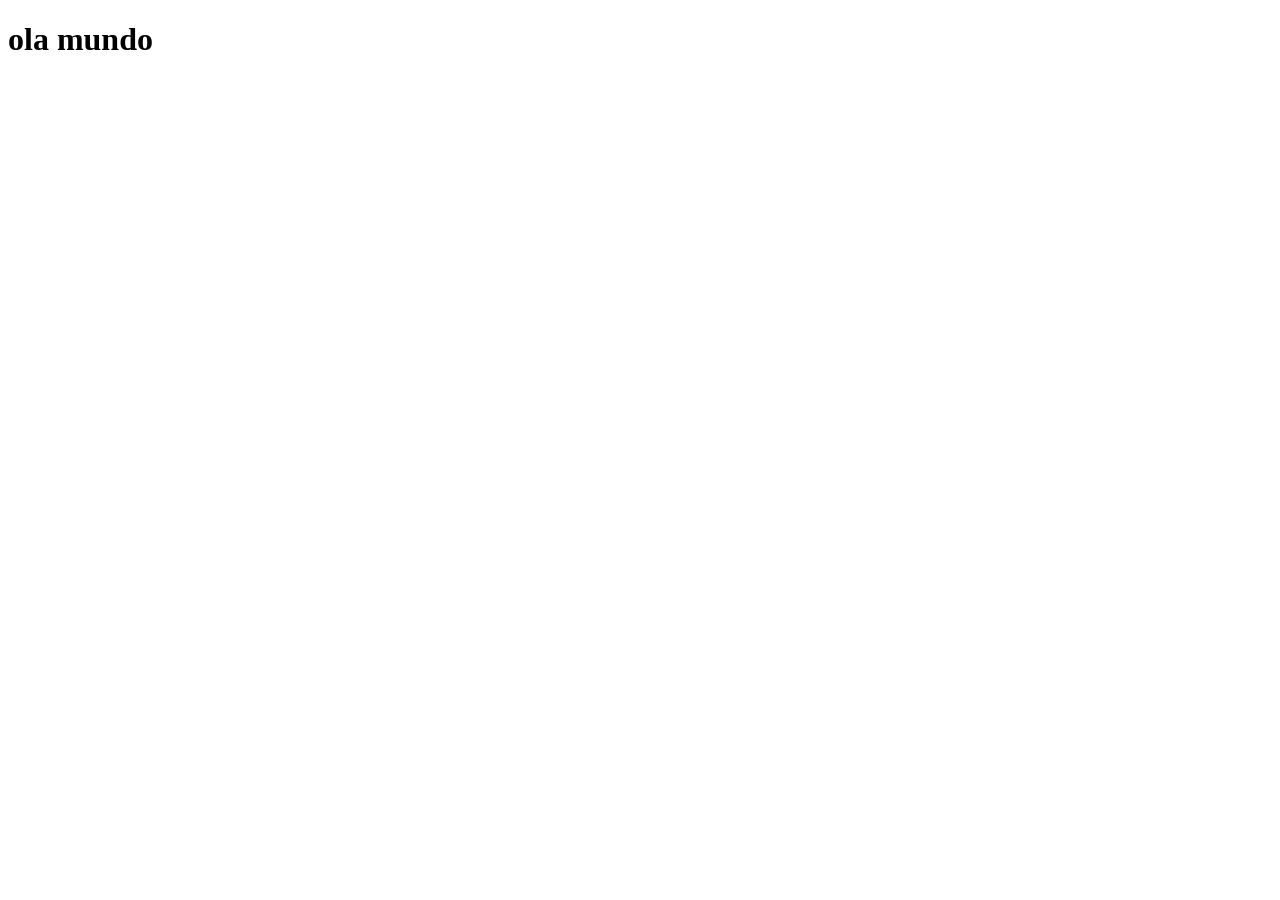
==== index.html @ a4a77ab5 "novos codigos" ====
<!DOCTYPE html>
<html lang="en">
<head>
    <meta charset="UTF-8">
    <meta name="viewport" content="width=device-width, initial-scale=1.0">
    <title>projetos sociais</title>
    <link rel="shortcut icon" href="favicon.ico" type="image/x-icon">
</head>
<body>
    <H1>ola mundo</H1>
</body>
</html>
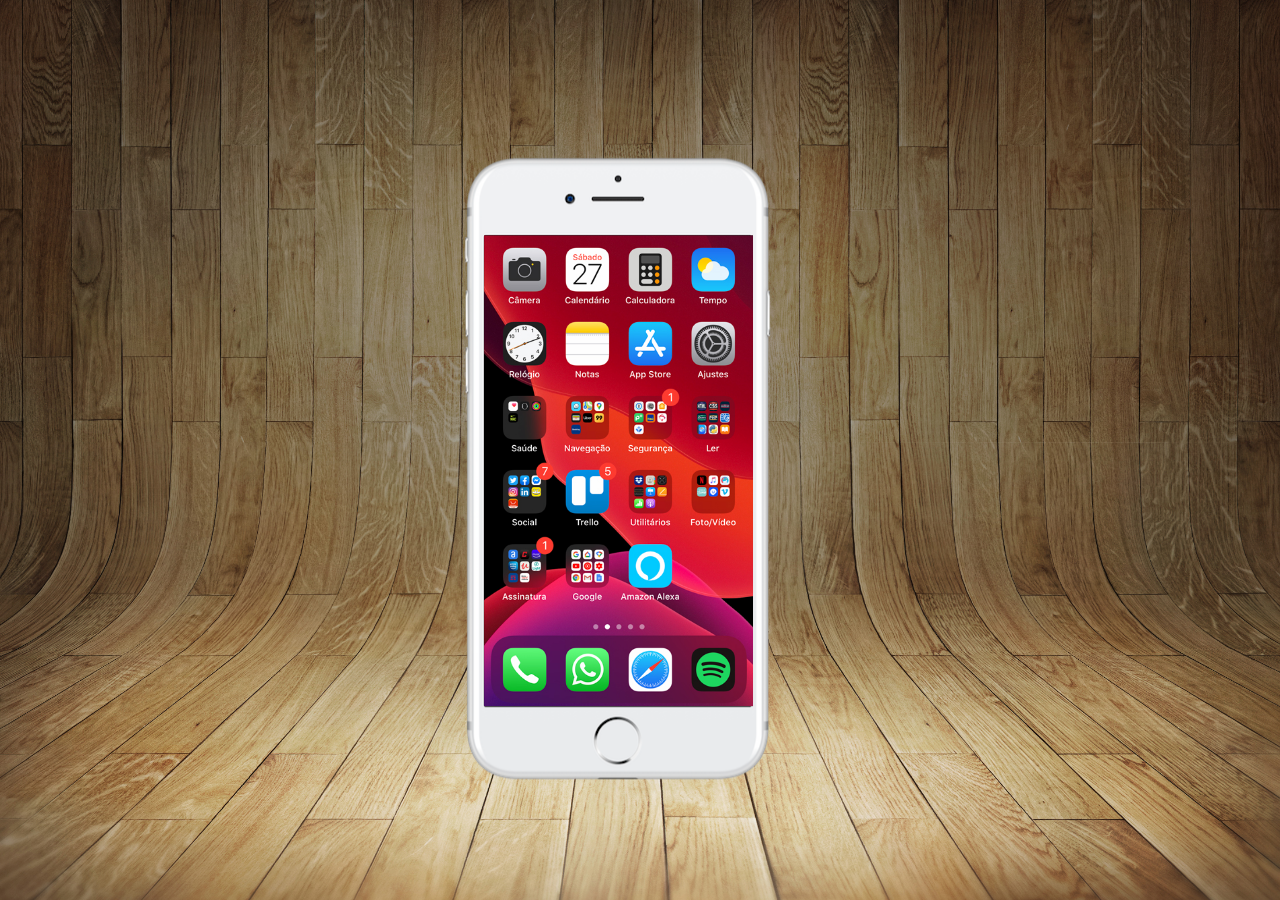
==== commit b656e2ba: "novas paginas" ====
--- a/index.html
+++ b/index.html
@@ -6,8 +6,17 @@
     <meta name="viewport" content="width=device-width, initial-scale=1.0">
     <title>projetos sociais</title>
     <link rel="shortcut icon" href="favicon.ico" type="image/x-icon">
+   <link rel="stylesheet" href="estilos/pagina1.css">
 </head>
 <body>
-    <H1>ola mundo</H1>
+   <main>
+       <section id="telefone">
+        <iframe src="home.html" frameborder="0" id="tela" name="tela"> </iframe>
+
+       </section>
+       <section id="redes sociais">
+
+       </section>
+   </main>
 </body>
 </html>
--- a/estilos/pagina1.css
+++ b/estilos/pagina1.css
@@ -0,0 +1,52 @@
+
+@charset "UTF-8";
+ 
+
+ *{
+    padding: 0px;
+    margin: 0px;
+    font-family: Verdana, Geneva, Tahoma, sans-serif;
+
+ }
+ html, body{
+    height: 100vh;
+    width: 100vw;
+    background-color: rgb(0, 0, 0);
+
+ }
+ body{
+        background: url('../imagens/fundo-madeira.jpg');
+        background-size: cover;
+        background-attachment: fixed;
+ }
+    main{
+        height: 100vh;
+        position: relative;
+       
+    }
+    section#telefone{
+        position:absolute ;
+        top: 50%;
+        left: 47%;
+        transform: translate(-45%,-47%);
+
+
+
+
+
+        height: 627px; 
+        width: 311px;
+        background-color: blue;
+        background : url('../imagens/frame-iphone.png');
+      
+
+
+    }
+    iframe#tela{
+        position: relative;
+        top: 80px;
+        left: 22px;
+        width: 269px;
+        height:471px ;
+
+    }
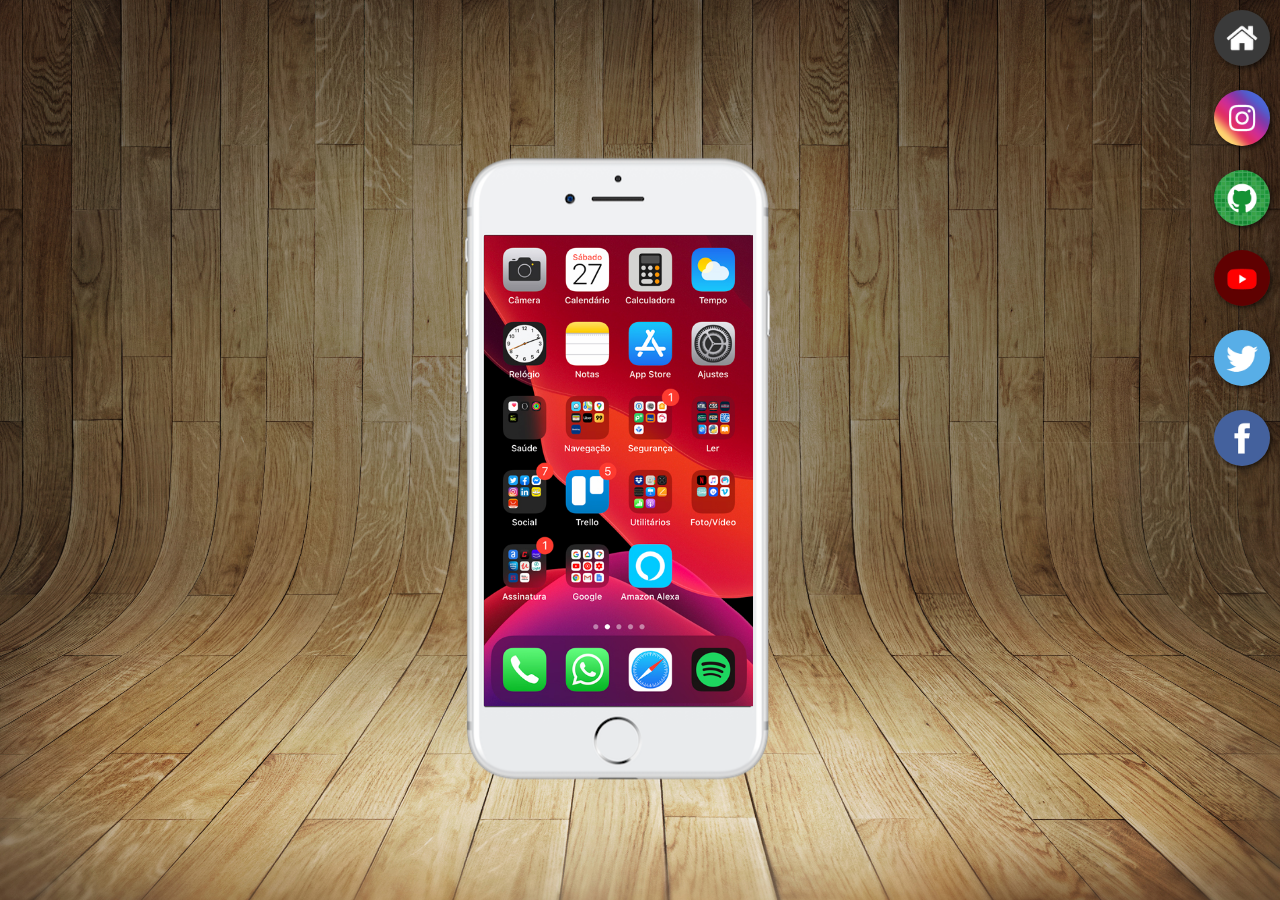
==== commit c4acef2b: "novos codigos" ====
--- a/index.html
+++ b/index.html
@@ -14,8 +14,14 @@
         <iframe src="home.html" frameborder="0" id="tela" name="tela"> </iframe>
 
        </section>
-       <section id="redes sociais">
-
+       <section id="redes-sociais">
+        <a href="home.html" target="tela"> <img src="imagens/logo-home.jpg" alt="home"></a><br>
+         <a href="intagram.html" target="tela"> <img src="imagens/logo-instagram.jpg" alt="home"> </a><br>
+         <a href="git.html" target="tela"> <img src="imagens/logo-github.jpg" alt="home"></a><br>
+         <a href="youtube.html" target="tela"> <img src="imagens/logo-youtube.jpg" alt="home"> </a><br>
+         <a href="twiter.html" target="tela"> <img src="imagens/logo-twitter.jpg" alt="home"> </a><br>
+         <a href="facebook.html" target="tela"> <img src="imagens/logo-facebook.jpg" alt="home"> </a>
+         
        </section>
    </main>
 </body>
--- a/estilos/pagina1.css
+++ b/estilos/pagina1.css
@@ -50,3 +50,19 @@
         height:471px ;
 
     }
+    section#redes-sociais{
+        text-align: right;
+    }
+    section#redes-socia, img{
+        width: 56px;
+        margin: 10px;
+        border-radius: 50%;
+        box-shadow: 2px 2px 5px rgba(0, 0, 0, 0.61);
+        box-sizing: border-box;
+
+    }
+   img:hover{
+        border: 1px solid rgba(255, 255, 255, 0.637);
+        transform: translate(-3px ,3px);
+        box-shadow: 5px 5px 10px rgba(0, 0, 0, 0.534);
+    }
